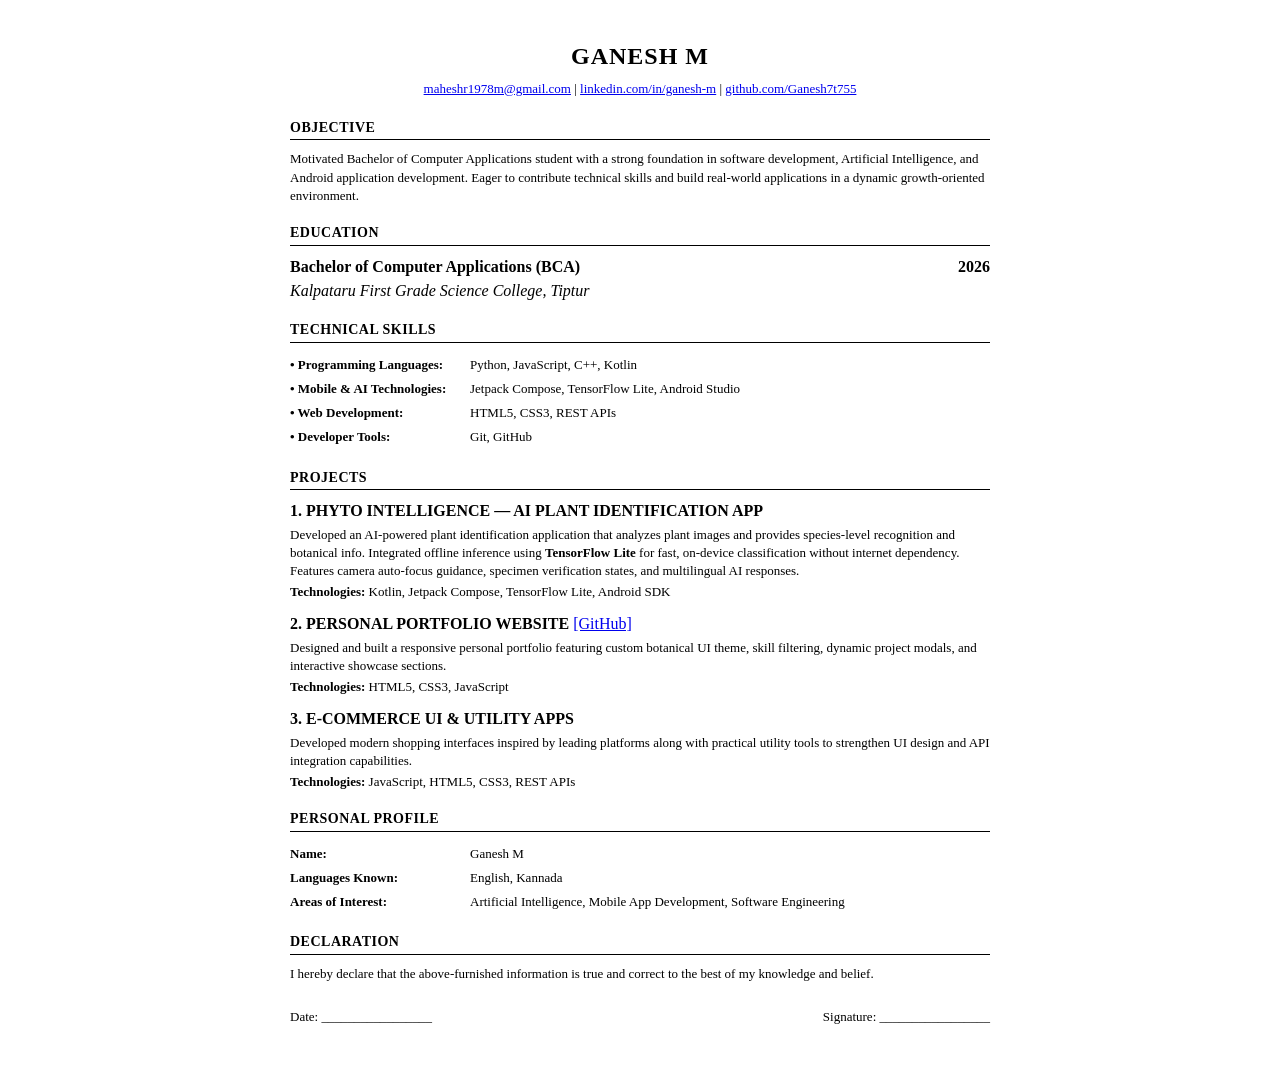
==== resume.html @ 1ba4b645 "Add files via upload" ====
<!DOCTYPE html>
<html lang="en">
<head>
    <meta charset="UTF-8">
    <meta name="viewport" content="width=device-width, initial-scale=1.0">
    <title>Ganesh M - Resume</title>
    <style>
        * {
            margin: 0;
            padding: 0;
            box-sizing: border-box;
            font-family: 'Times New Roman', Times, serif;
        }

        body {
            background-color: #ffffff;
            color: #000000;
            padding: 40px 50px;
            max-width: 800px;
            margin: 0 auto;
            line-height: 1.4;
        }

        /* Header */
        .header {
            text-align: center;
            margin-bottom: 20px;
        }

        .header h1 {
            font-size: 24px;
            font-weight: bold;
            letter-spacing: 1px;
            margin-bottom: 6px;
        }

        .contact-info {
            font-size: 13px;
        }

        .contact-info a {
            color: #0000ee;
            text-decoration: underline;
        }

        /* Section Styling */
        .section-title {
            font-size: 14px;
            font-weight: bold;
            text-transform: uppercase;
            border-bottom: 1px solid #000000;
            padding-bottom: 2px;
            margin-top: 18px;
            margin-bottom: 10px;
            letter-spacing: 0.5px;
        }

        p, li {
            font-size: 13px;
        }

        ul {
            padding-left: 20px;
        }

        li {
            margin-bottom: 3px;
        }

        /* Flex Layouts for Dates & Titles */
        .flex-row {
            display: flex;
            justify-content: space-between;
            align-items: baseline;
            margin-bottom: 2px;
        }

        .bold {
            font-weight: bold;
        }

        .italic {
            font-style: italic;
        }

        .project-item {
            margin-bottom: 12px;
        }

        .project-title {
            font-weight: bold;
            margin-bottom: 3px;
        }

        .project-title a {
            color: #0000ee;
            text-decoration: underline;
            font-weight: normal;
        }

        /* Personal Profile Table */
        .profile-table {
            width: 100%;
            border-collapse: collapse;
            font-size: 13px;
        }

        .profile-table td {
            padding: 3px 0;
            vertical-align: top;
        }

        .profile-table td:first-child {
            width: 180px;
            font-weight: bold;
        }

        /* Declaration */
        .declaration-text {
            margin-top: 6px;
            margin-bottom: 25px;
        }

        .signature-row {
            display: flex;
            justify-content: space-between;
            margin-top: 20px;
            font-size: 13px;
        }

        @media print {
            body {
                padding: 20px 30px;
            }
            .section-title {
                margin-top: 14px;
            }
        }
    </style>
</head>
<body>

    <!-- Header Section -->
    <div class="header">
        <h1>GANESH M</h1>
        <div class="contact-info">
            <a href="mailto:maheshr1978m@gmail.com">maheshr1978m@gmail.com</a> | 
            <a href="https://www.linkedin.com/in/ganesh-m-60469b429/" target="_blank">linkedin.com/in/ganesh-m</a> | 
            <a href="https://github.com/Ganesh7t755" target="_blank">github.com/Ganesh7t755</a>
        </div>
    </div>

    <!-- Objective Section -->
    <div class="section-title">OBJECTIVE</div>
    <p>
        Motivated Bachelor of Computer Applications student with a strong foundation in software development, Artificial Intelligence, and Android application development. Eager to contribute technical skills and build real-world applications in a dynamic growth-oriented environment.
    </p>

    <!-- Education Section -->
    <div class="section-title">EDUCATION</div>
    <div class="flex-row">
        <span class="bold">Bachelor of Computer Applications (BCA)</span>
        <span class="bold">2026</span>
    </div>
    <div class="italic">Kalpataru First Grade Science College, Tiptur</div>

    <!-- Technical Skills Section -->
    <div class="section-title">TECHNICAL SKILLS</div>
    <table class="profile-table">
        <tr>
            <td>• Programming Languages:</td>
            <td>Python, JavaScript, C++, Kotlin</td>
        </tr>
        <tr>
            <td>• Mobile & AI Technologies:</td>
            <td>Jetpack Compose, TensorFlow Lite, Android Studio</td>
        </tr>
        <tr>
            <td>• Web Development:</td>
            <td>HTML5, CSS3, REST APIs</td>
        </tr>
        <tr>
            <td>• Developer Tools:</td>
            <td>Git, GitHub</td>
        </tr>
    </table>

    <!-- Projects Section -->
    <div class="section-title">PROJECTS</div>

    <div class="project-item">
        <div class="project-title">1. PHYTO INTELLIGENCE — AI PLANT IDENTIFICATION APP</div>
        <p>
            Developed an AI-powered plant identification application that analyzes plant images and provides species-level recognition and botanical info. Integrated offline inference using <b>TensorFlow Lite</b> for fast, on-device classification without internet dependency. Features camera auto-focus guidance, specimen verification states, and multilingual AI responses.
        </p>
        <p style="margin-top: 3px;"><b>Technologies:</b> Kotlin, Jetpack Compose, TensorFlow Lite, Android SDK</p>
    </div>

    <div class="project-item">
        <div class="project-title">2. PERSONAL PORTFOLIO WEBSITE <a href="https://github.com/Ganesh7t755" target="_blank">[GitHub]</a></div>
        <p>
            Designed and built a responsive personal portfolio featuring custom botanical UI theme, skill filtering, dynamic project modals, and interactive showcase sections.
        </p>
        <p style="margin-top: 3px;"><b>Technologies:</b> HTML5, CSS3, JavaScript</p>
    </div>

    <div class="project-item">
        <div class="project-title">3. E-COMMERCE UI & UTILITY APPS</div>
        <p>
            Developed modern shopping interfaces inspired by leading platforms along with practical utility tools to strengthen UI design and API integration capabilities.
        </p>
        <p style="margin-top: 3px;"><b>Technologies:</b> JavaScript, HTML5, CSS3, REST APIs</p>
    </div>

    <!-- Personal Profile Section -->
    <div class="section-title">PERSONAL PROFILE</div>
    <table class="profile-table">
        <tr>
            <td>Name:</td>
            <td>Ganesh M</td>
        </tr>
        <tr>
            <td>Languages Known:</td>
            <td>English, Kannada</td>
        </tr>
        <tr>
            <td>Areas of Interest:</td>
            <td>Artificial Intelligence, Mobile App Development, Software Engineering</td>
        </tr>
    </table>

    <!-- Declaration Section -->
    <div class="section-title">DECLARATION</div>
    <p class="declaration-text">
        I hereby declare that the above-furnished information is true and correct to the best of my knowledge and belief.
    </p>

    <div class="signature-row">
        <div>Date: _________________</div>
        <div>Signature: _________________</div>
    </div>

</body>
</html>
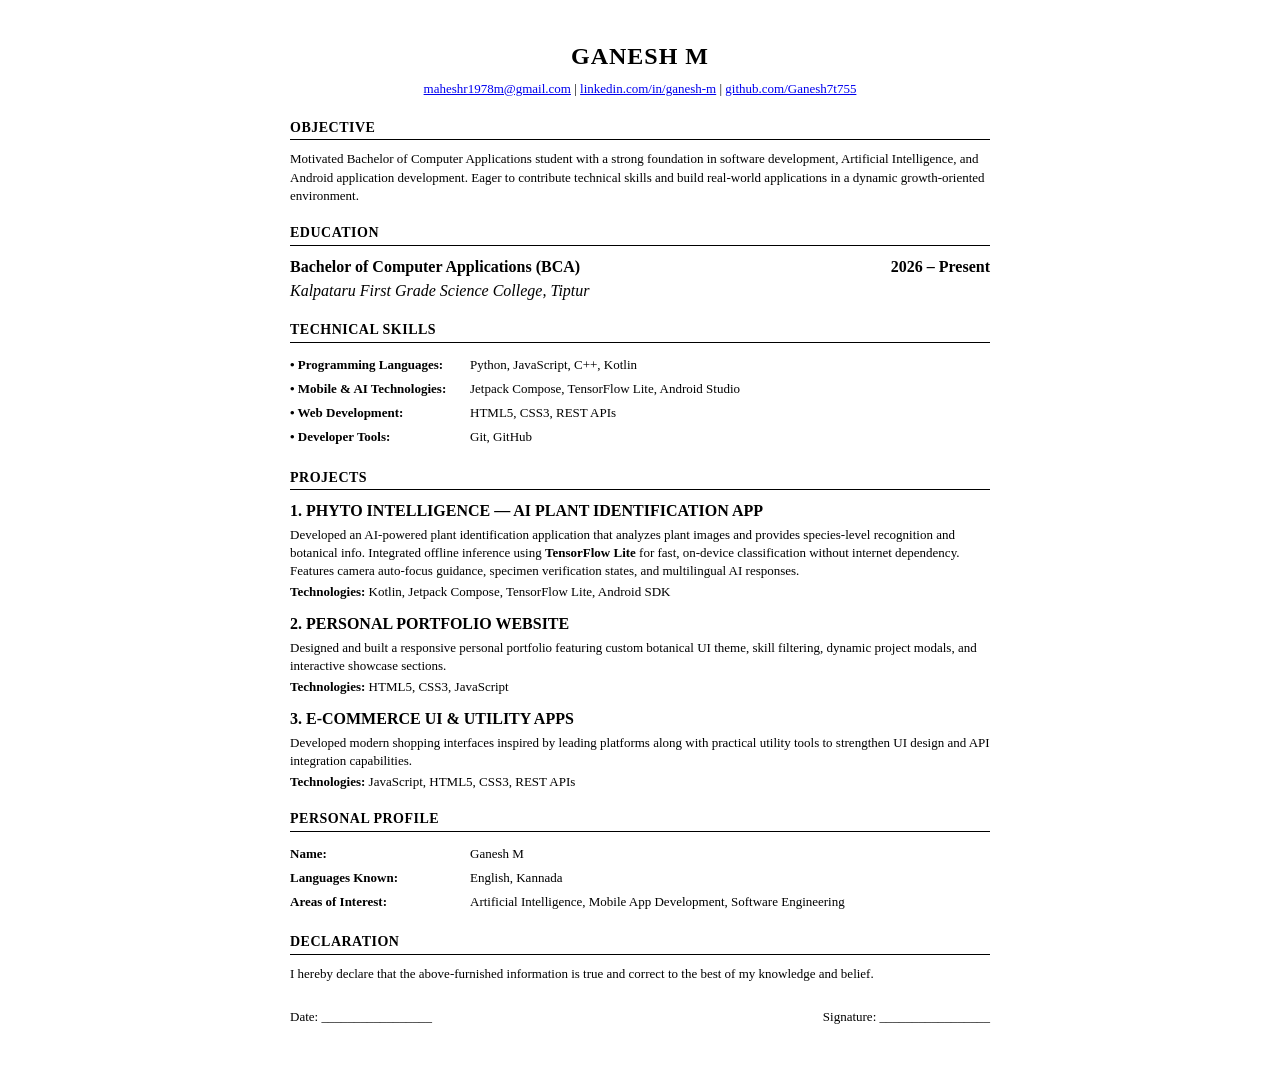
==== commit 8eaedfc5: "Update resume.html" ====
--- a/resume.html
+++ b/resume.html
@@ -128,12 +128,62 @@
             font-size: 13px;
         }
 
+        @page {
+            size: A4 portrait;
+            margin: 10mm 15mm 10mm 15mm;
+        }
+
         @media print {
             body {
-                padding: 20px 30px;
+                padding: 0;
+                max-width: 100%;
+                line-height: 1.38;
+            }
+            .header {
+                margin-bottom: 14px;
+            }
+            .header h1 {
+                font-size: 24px;
+                margin-bottom: 4px;
+            }
+            .contact-info {
+                font-size: 13px;
             }
             .section-title {
-                margin-top: 14px;
+                font-size: 14px;
+                margin-top: 13px;
+                margin-bottom: 7px;
+                padding-bottom: 2px;
+            }
+            p, li {
+                font-size: 13px;
+                line-height: 1.38;
+            }
+            .flex-row {
+                font-size: 13.5px;
+                margin-bottom: 2px;
+            }
+            .profile-table {
+                font-size: 13px;
+            }
+            .profile-table td {
+                padding: 3px 0;
+            }
+            .project-item {
+                margin-bottom: 10px;
+            }
+            .project-title {
+                font-size: 13.5px;
+                margin-bottom: 2px;
+            }
+            .declaration-text {
+                margin-top: 6px;
+                margin-bottom: 18px;
+                font-size: 13px;
+            }
+            .signature-row {
+                margin-top: 18px;
+                font-size: 13px;
             }
         }
     </style>
@@ -160,7 +210,7 @@
     <div class="section-title">EDUCATION</div>
     <div class="flex-row">
         <span class="bold">Bachelor of Computer Applications (BCA)</span>
-        <span class="bold">2026</span>
+        <span class="bold">2026 – Present</span>
     </div>
     <div class="italic">Kalpataru First Grade Science College, Tiptur</div>
 
@@ -197,7 +247,7 @@
     </div>
 
     <div class="project-item">
-        <div class="project-title">2. PERSONAL PORTFOLIO WEBSITE <a href="https://github.com/Ganesh7t755" target="_blank">[GitHub]</a></div>
+        <div class="project-title">2. PERSONAL PORTFOLIO WEBSITE</div>
         <p>
             Designed and built a responsive personal portfolio featuring custom botanical UI theme, skill filtering, dynamic project modals, and interactive showcase sections.
         </p>
@@ -241,4 +291,4 @@
     </div>
 
 </body>
-</html>+</html>
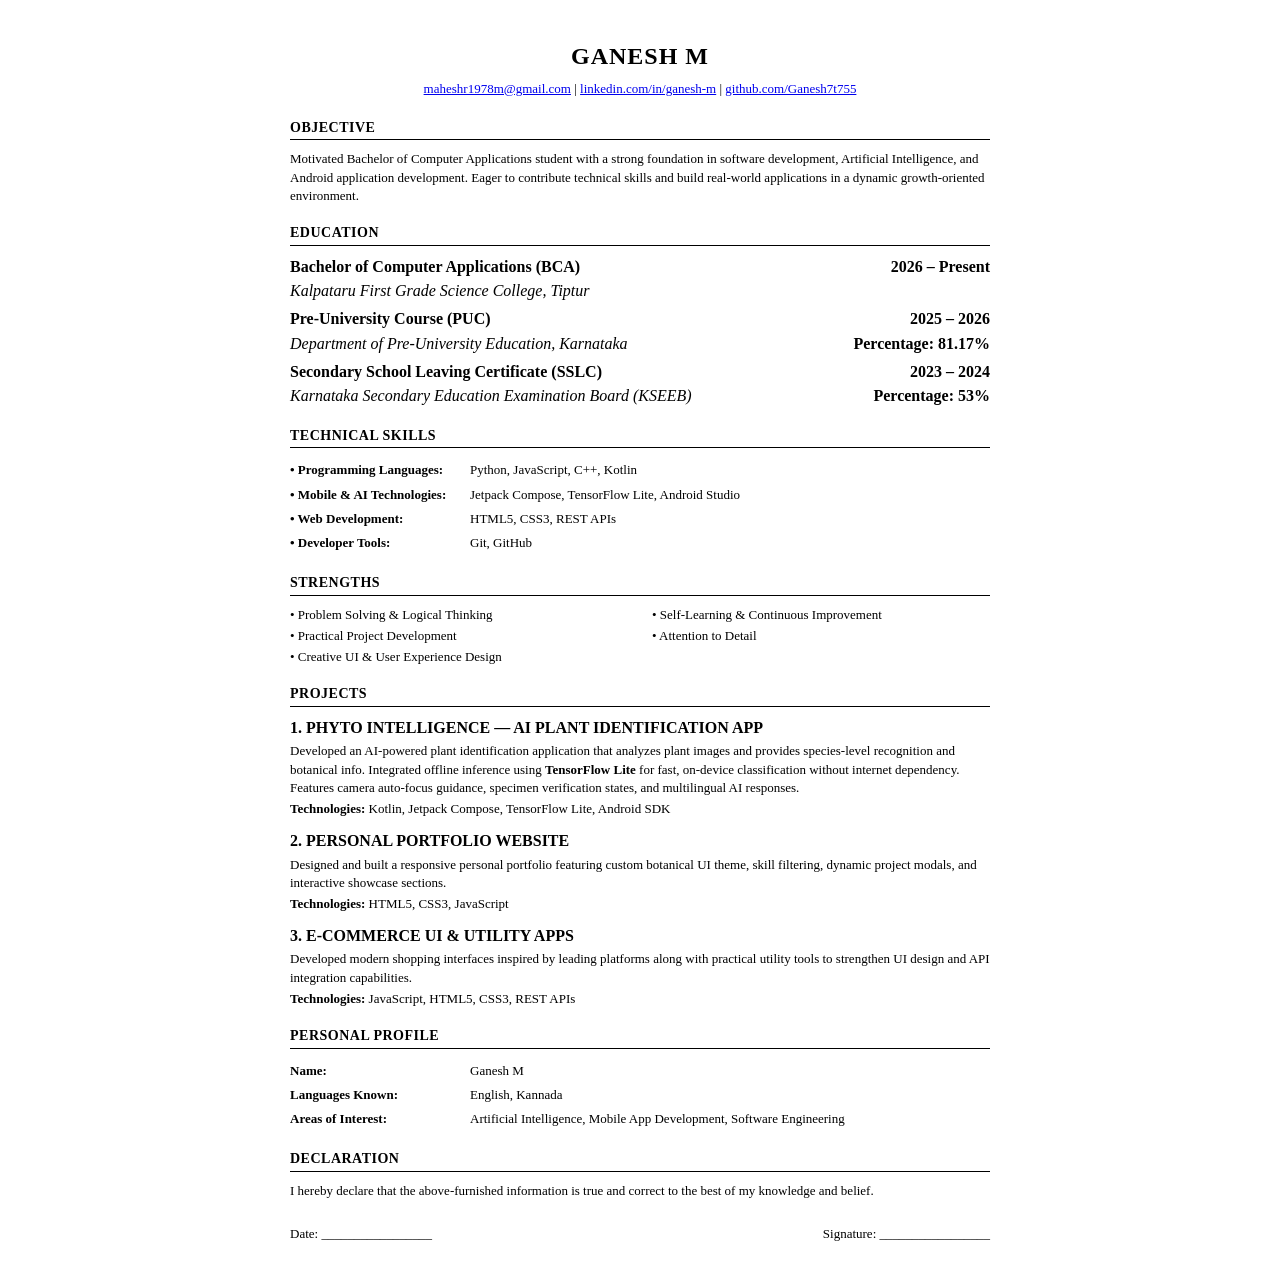
==== commit a07cc31f: "Update resume.html" ====
--- a/resume.html
+++ b/resume.html
@@ -43,6 +43,13 @@
             text-decoration: underline;
         }
 
+        .strengths-grid {
+            display: grid;
+            grid-template-columns: 1fr 1fr;
+            gap: 3px 24px;
+            font-size: 13px;
+        }
+
         /* Section Styling */
         .section-title {
             font-size: 14px;
@@ -83,6 +90,10 @@
             font-style: italic;
         }
 
+        .edu-item {
+            margin-bottom: 6px;
+        }
+
         .project-item {
             margin-bottom: 12px;
         }
@@ -130,60 +141,70 @@
 
         @page {
             size: A4 portrait;
-            margin: 10mm 15mm 10mm 15mm;
+            margin: 8mm 14mm 8mm 14mm;
         }
 
         @media print {
             body {
                 padding: 0;
                 max-width: 100%;
-                line-height: 1.38;
+                line-height: 1.34;
             }
             .header {
+                margin-bottom: 10px;
+            }
+            .header h1 {
+                font-size: 23px;
+                margin-bottom: 3px;
+            }
+            .contact-info {
+                font-size: 12.5px;
+            }
+            .section-title {
+                font-size: 13.5px;
+                margin-top: 9px;
+                margin-bottom: 5px;
+                padding-bottom: 1px;
+            }
+            p, li {
+                font-size: 12.5px;
+                line-height: 1.34;
+            }
+            .flex-row {
+                font-size: 13px;
+                margin-bottom: 1px;
+            }
+            .edu-item {
+                margin-bottom: 4px;
+            }
+            .profile-table {
+                font-size: 12.5px;
+            }
+            .profile-table td {
+                padding: 2px 0;
+            }
+            .project-item {
+                margin-bottom: 7px;
+            }
+            .project-title {
+                font-size: 13px;
+                margin-bottom: 2px;
+            }
+            .strengths-grid {
+                display: grid;
+                grid-template-columns: 1fr 1fr;
+                gap: 2px 24px;
+                font-size: 12.5px;
+                line-height: 1.34;
+            }
+            .declaration-text {
+                margin-top: 4px;
                 margin-bottom: 14px;
-            }
-            .header h1 {
-                font-size: 24px;
-                margin-bottom: 4px;
-            }
-            .contact-info {
-                font-size: 13px;
-            }
-            .section-title {
-                font-size: 14px;
-                margin-top: 13px;
-                margin-bottom: 7px;
-                padding-bottom: 2px;
-            }
-            p, li {
-                font-size: 13px;
-                line-height: 1.38;
-            }
-            .flex-row {
-                font-size: 13.5px;
-                margin-bottom: 2px;
-            }
-            .profile-table {
-                font-size: 13px;
-            }
-            .profile-table td {
-                padding: 3px 0;
-            }
-            .project-item {
-                margin-bottom: 10px;
-            }
-            .project-title {
-                font-size: 13.5px;
-                margin-bottom: 2px;
-            }
-            .declaration-text {
-                margin-top: 6px;
-                margin-bottom: 18px;
-                font-size: 13px;
+                font-size: 12.5px;
             }
             .signature-row {
-                margin-top: 18px;
-                font-size: 13px;
+                margin-top: 14px;
+                font-size: 12.5px;
             }
         }
     </style>
@@ -208,11 +229,33 @@
 
     <!-- Education Section -->
     <div class="section-title">EDUCATION</div>
-    <div class="flex-row">
-        <span class="bold">Bachelor of Computer Applications (BCA)</span>
-        <span class="bold">2026 – Present</span>
-    </div>
-    <div class="italic">Kalpataru First Grade Science College, Tiptur</div>
+    <div class="edu-item">
+        <div class="flex-row">
+            <span class="bold">Bachelor of Computer Applications (BCA)</span>
+            <span class="bold">2026 – Present</span>
+        </div>
+        <div class="italic">Kalpataru First Grade Science College, Tiptur</div>
+    </div>
+    <div class="edu-item">
+        <div class="flex-row">
+            <span class="bold">Pre-University Course (PUC)</span>
+            <span class="bold">2025 – 2026</span>
+        </div>
+        <div class="flex-row">
+            <span class="italic">Department of Pre-University Education, Karnataka</span>
+            <span class="bold">Percentage: 81.17%</span>
+        </div>
+    </div>
+    <div class="edu-item">
+        <div class="flex-row">
+            <span class="bold">Secondary School Leaving Certificate (SSLC)</span>
+            <span class="bold">2023 – 2024</span>
+        </div>
+        <div class="flex-row">
+            <span class="italic">Karnataka Secondary Education Examination Board (KSEEB)</span>
+            <span class="bold">Percentage: 53%</span>
+        </div>
+    </div>
 
     <!-- Technical Skills Section -->
     <div class="section-title">TECHNICAL SKILLS</div>
@@ -234,6 +277,16 @@
             <td>Git, GitHub</td>
         </tr>
     </table>
+
+    <!-- Strengths Section -->
+    <div class="section-title">STRENGTHS</div>
+    <div class="strengths-grid">
+        <div>• Problem Solving & Logical Thinking</div>
+        <div>• Self-Learning & Continuous Improvement</div>
+        <div>• Practical Project Development</div>
+        <div>• Attention to Detail</div>
+        <div>• Creative UI & User Experience Design</div>
+    </div>
 
     <!-- Projects Section -->
     <div class="section-title">PROJECTS</div>
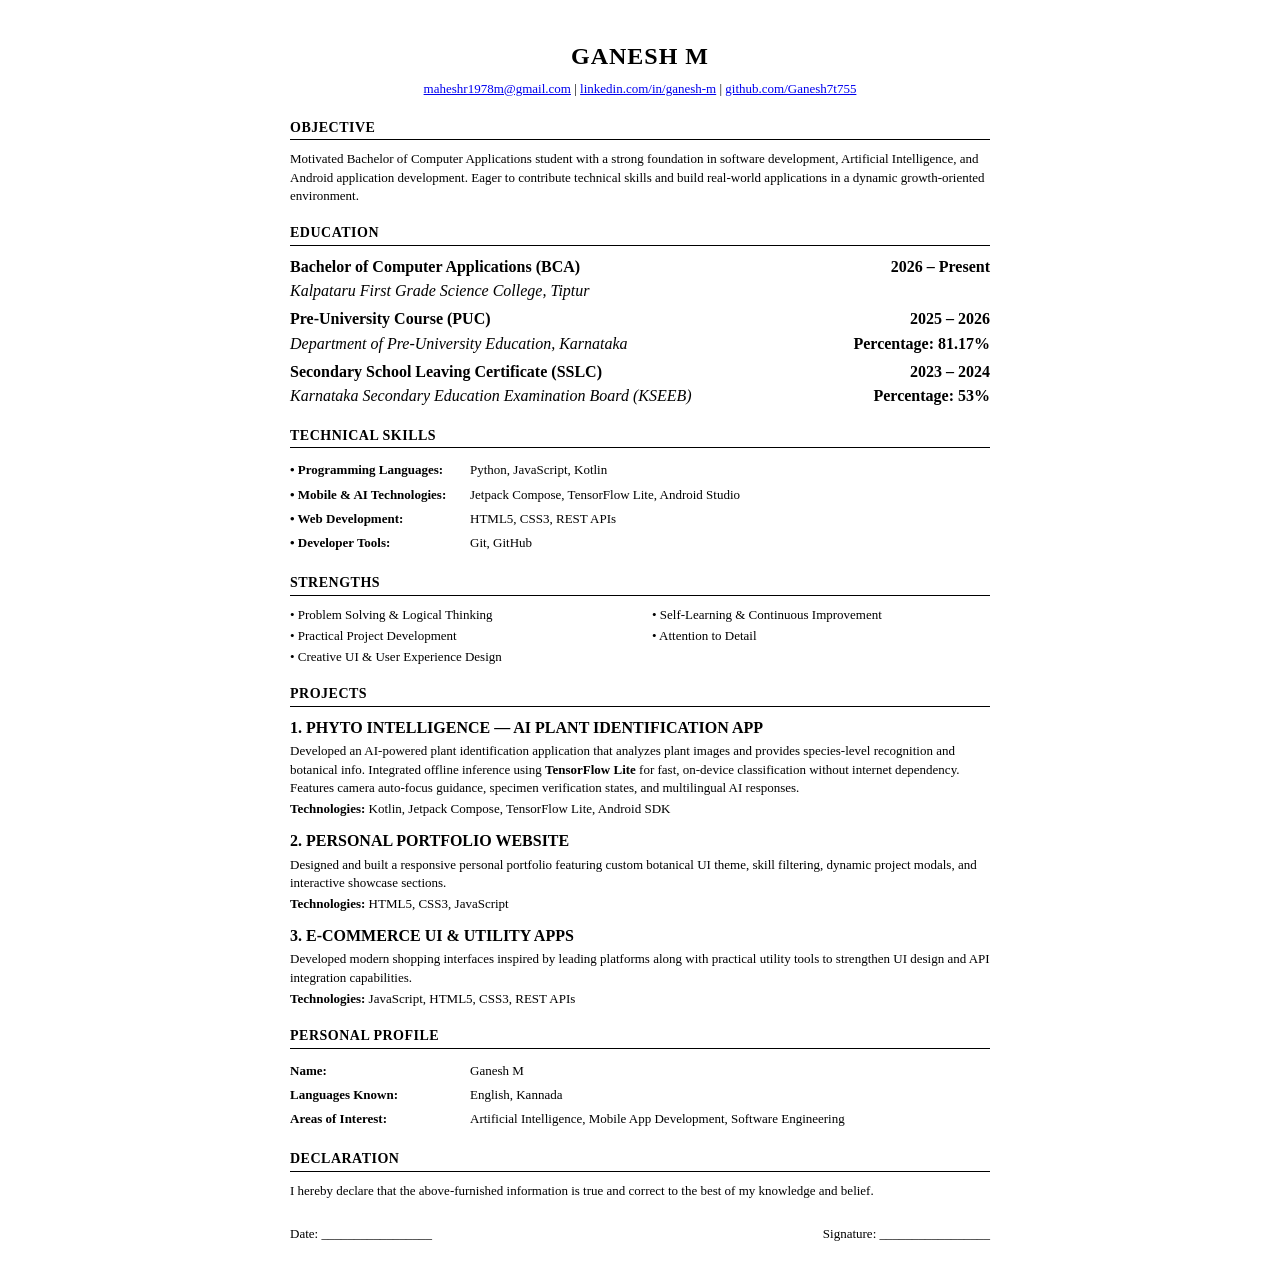
==== commit e33e52a0: "Update resume.html" ====
--- a/resume.html
+++ b/resume.html
@@ -262,7 +262,7 @@
     <table class="profile-table">
         <tr>
             <td>• Programming Languages:</td>
-            <td>Python, JavaScript, C++, Kotlin</td>
+            <td>Python, JavaScript, Kotlin</td>
         </tr>
         <tr>
             <td>• Mobile & AI Technologies:</td>
